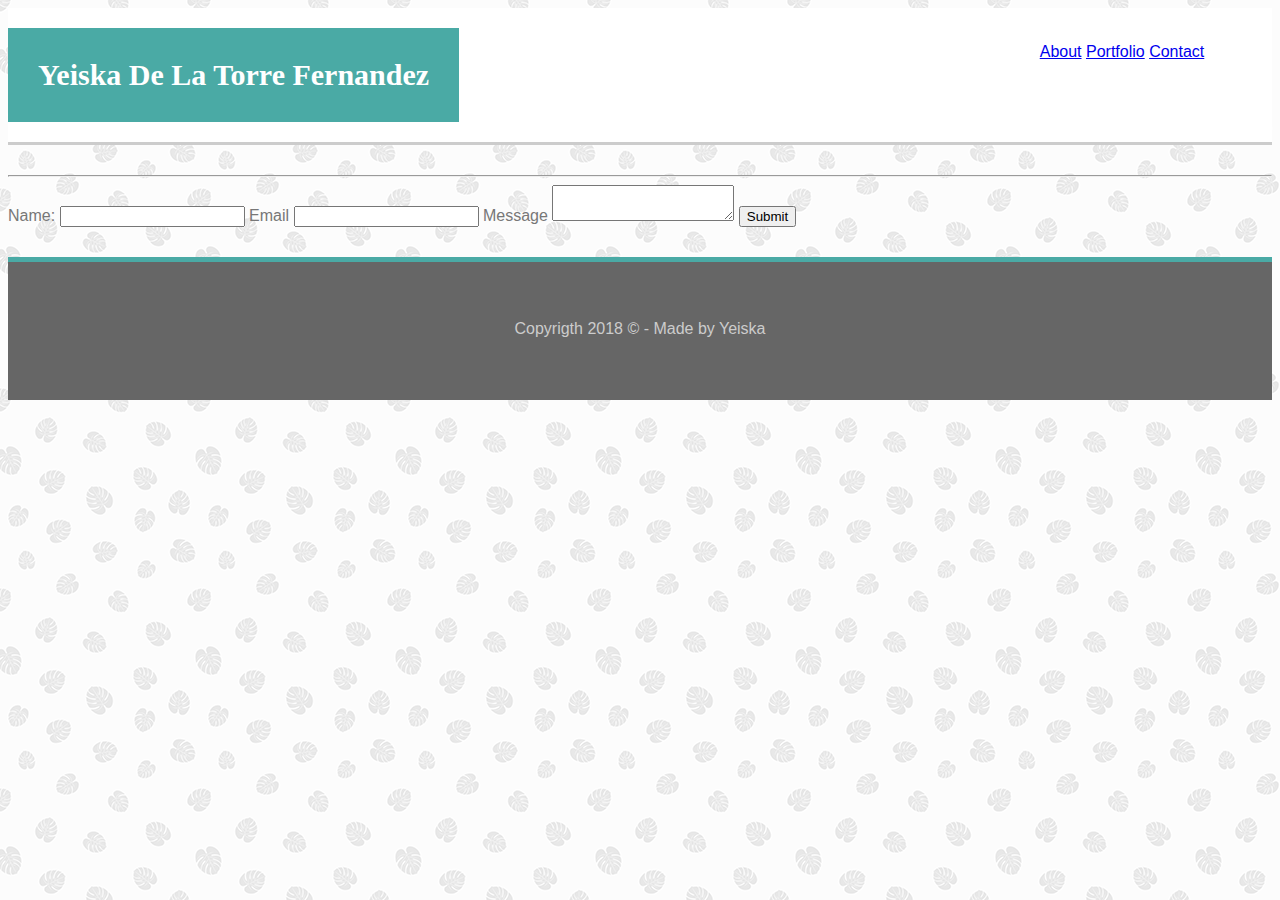
==== contact.html @ 12da2012 "Basic layout styles done" ====
<!DOCTYPE <!DOCTYPE html>
<html>

<head>
    <meta charset="utf-8" />
    <meta http-equiv="X-UA-Compatible" content="IE=edge">
    <title>Contact</title>
    <meta name="viewport" content="width=device-width, initial-scale=1">
    <link rel="stylesheet" type="text/css" media="screen" href="assets/css/style.css" />
</head>

<body>
    <header>
        <h1>Yeiska De La Torre Fernandez</h1>
        <nav>
            <a href="index.html">About</a>
            <a href="portfolio.html">Portfolio</a>
            <a href="contact.html">Contact</a>
        </nav>
    </header>
    <di class="main">
        <div class="container">
            <hr>
            <form>
                <label>Name:</label>
                <input></input>
                <Email:>Email</Email:>
                <input></input>
                <label>Message</label>
                <textarea></textarea>
                <button>Submit</button>
            </form>
        </div>
    </di>
    <div id="bar">
    </div>
    <footer>
        <p class="disclaimer">Copyrigth 2018 &copy; - Made by Yeiska</p>
    </footer>

</body>

</html>
---- assets/css/style.css ----
*{
    box-sizing: border-box;
}
header{
    background-color:white;
    border-bottom: 3px solid #ccc;
    margin-bottom: 30px; 
}

body{
    background: url("../images/palm-leaf.png") repeat;
    font-family: "Arial", "Helvetica Neue", "Helvetica", "sans-serif";
    overflow: auto;
    color: #777777;
}
h1, h2, h3, h4, h5, h6{
    font-family: Georgia, 'Times New Roman', Times, serif;
    color: #4aaaa5;
    font-weight: bold;
}

header h1{
    background: #4aaaa5;
    color:#ffffff; 
    display: inline-block;  
    padding: 30px;
    font-size: 30px; 
}
nav{
    width: 300px;
    float: right;
    margin-top: 35px;
    text-align: center;
}

nav ul li{
    display: inline;
}

nav ul li a{
    color: #333;
    font-size: 18px;
    padding: 5px 15px;
    border-right: 2px solid #4aaaa5;
    text-decoration: none;
}
nav ul li:last-child a{
    border-right: none;
    padding-right: none;
}
.wrapper{
    width: 960px;
    margin: auto;
}

.clearfix{
    display: block;
    clear: both;
}
#left-column, #rigth-column{
    background: white;
    padding: 25px;
    border: 2px solid #ccc;
}

#left-column{
    width: 650px;
    float: left;
}

#left-column h2{
    font-size: 24px;
    padding: 15 0;
    margin-bottom: 20px;
    border-bottom: 2px solid #ccc;
}
#rigth-column{
    width: 270px;
    float: right;
}

#rigth-column h3{
    font-size: 20px;
    padding: 15 0;
    margin-bottom: 20px;
    border-bottom: 2px solid #ccc;
}

#rigth-column ul{
    text-align: center;
}

#rigth-column ul li{
    display: inline-block;
}

#rigth-column ul li img{
    width: 60px;
}
p{
    font-size: 16px;
    line-height: 22px;
    margin-bottom: 20px;
}

.foto{
    float: left;
    margin: 0px 15px 15px 0;
    border: 1px solid #777777;
    width: 150px;
    height: 150px;
}

footer{
    background: #666;
    border-top: 5px solid #4aaaa5;
    color: #ccc;
    text-align: center;
    padding: 40px;
    margin-top: 30px;
}

#fuente{
    width: 200px;
    height: 200px;
    float: left;
}

#pato{
    width: 200px;
    height: 200px;
    clear: both;
    margin-top: 10px;
}

#hover{
    width: 200px;
    height: 200px;
    clear: both;
    margin-top: 10px;
}

#me{
    width: 200px;
    height: 200px;
    float: right;
    margin-top: 10px;
}

#canon{
    width: 200px;
    height: 200px;
    float: right;
}


#bar{
    background-color: #4aaaa5; 
}
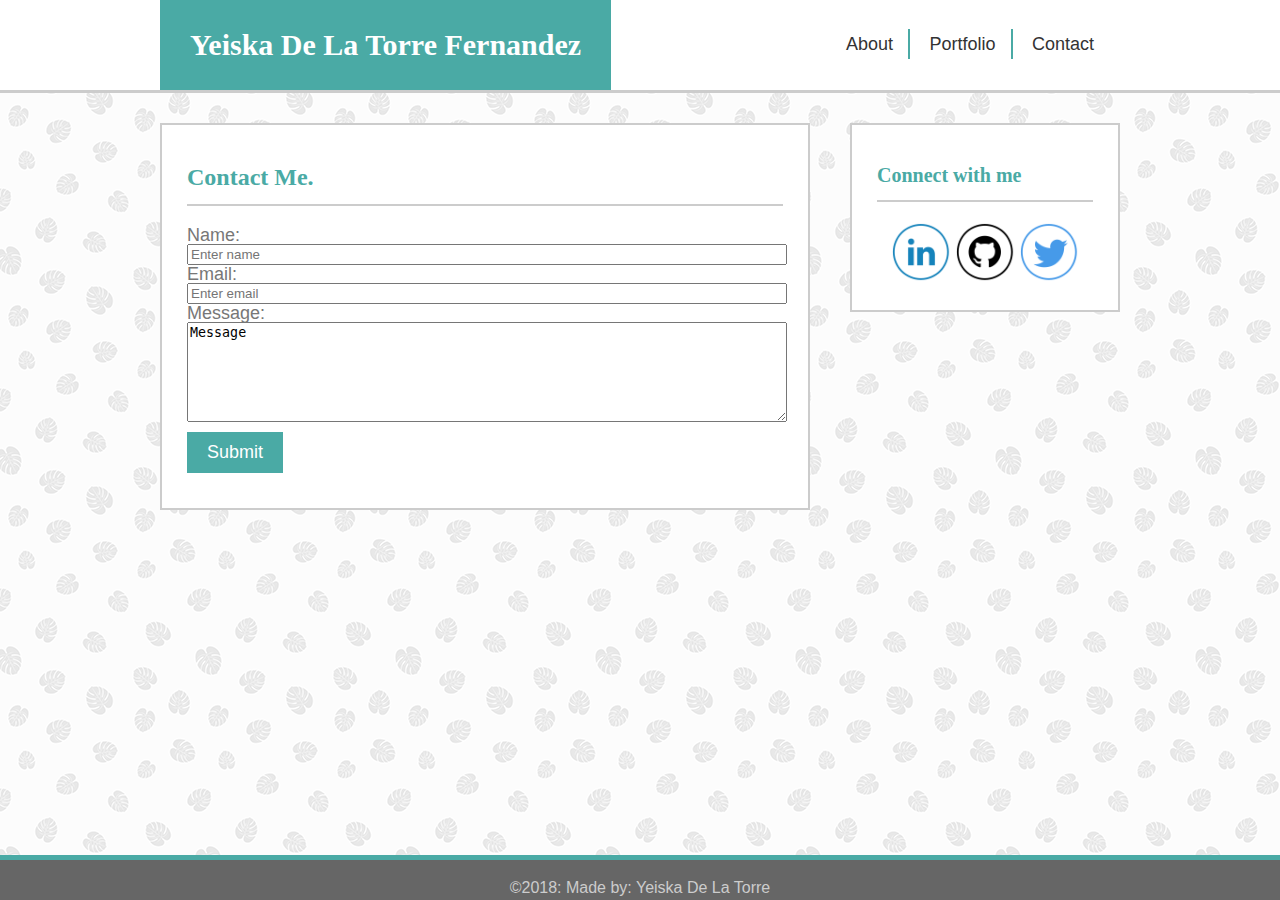
==== commit c2d78c74: "Basic-Portfolio done" ====
--- a/contact.html
+++ b/contact.html
@@ -1,43 +1,72 @@
-<!DOCTYPE <!DOCTYPE html>
-<html>
+<DOCTYPE html>
+    <html>
 
-<head>
-    <meta charset="utf-8" />
-    <meta http-equiv="X-UA-Compatible" content="IE=edge">
-    <title>Contact</title>
-    <meta name="viewport" content="width=device-width, initial-scale=1">
-    <link rel="stylesheet" type="text/css" media="screen" href="assets/css/style.css" />
-</head>
+    <head>
+        <meta charset="utf-8" />
+        <meta http-equiv="X-UA-Compatible" content="IE=edge">
+        <title>Contact</title>
+        <meta name="viewport" content="width=device-width, initial-scale=1">
+        <link rel="stylesheet" type="text/css" media="screen" href="assets/css/reset.css" />
+        <link rel="stylesheet" type="text/css" media="screen" href="assets/css/style.css" />
+    </head>
 
-<body>
-    <header>
-        <h1>Yeiska De La Torre Fernandez</h1>
-        <nav>
-            <a href="index.html">About</a>
-            <a href="portfolio.html">Portfolio</a>
-            <a href="contact.html">Contact</a>
-        </nav>
-    </header>
-    <di class="main">
-        <div class="container">
-            <hr>
-            <form>
-                <label>Name:</label>
-                <input></input>
-                <Email:>Email</Email:>
-                <input></input>
-                <label>Message</label>
-                <textarea></textarea>
-                <button>Submit</button>
-            </form>
+    <body>
+        <header>
+            <div class="wrapper">
+                <h1>Yeiska De La Torre Fernandez</h1>
+                <nav>
+                    <ul>
+                        <li>
+                            <a href="index.html">About</a>
+                        </li>
+                        <li>
+                            <a href="portfolio.html">Portfolio</a>
+                        </li>
+                        <li>
+                            <a href="contact.html">Contact</a>
+                        </li>
+                    </ul>
+                </nav>
+            </div>
+        </header>
+        <div class="wrapper">
+            <section id="left-column">
+                <h2>Contact Me.</h2>
+                <form>
+                    <label for="name">Name:</label>
+                    <input type="text" name="name" id="name" placeholder="Enter name">
+
+                    <label for="email">Email:</label>
+                    <input type="email" name="email" id="email" placeholder="Enter email">
+
+                    <label for="message">Message:</label>
+                    <textarea name="message" id="message">Message</textarea>
+                    <button type="submit">Submit</button>
+                </form>
+            </section>
+            <aside id="rigth-column">
+                <h3>Connect with me</h3>
+                <ul>
+                    <li>
+                        <a href="#" target="_blank"></a>
+                        <img src="assets/images/if_linkedin_313475.png" alt="linkedIn">
+                    </li>
+                    <li>
+                        <a href="#" target="_blank"></a>
+                        <img src="assets/images/if_github_313481.png" alt="GitHub">
+                    </li>
+                    <li>
+                        <a href="#" target="_blank"></a>
+                        <img src="assets/images/if_twitter_313466.png" alt="Twitter">
+                    </li>
+                </ul>
+            </aside>
         </div>
-    </di>
-    <div id="bar">
-    </div>
-    <footer>
-        <p class="disclaimer">Copyrigth 2018 &copy; - Made by Yeiska</p>
-    </footer>
+            <div class="clearfix">
+                <footer>
+                    &copy;2018: Made by: Yeiska De La Torre
+                </footer>
+            </div>
+    </body>
 
-</body>
-
-</html>+    </html>--- a/assets/css/style.css
+++ b/assets/css/style.css
@@ -43,11 +43,24 @@
     padding: 5px 15px;
     border-right: 2px solid #4aaaa5;
     text-decoration: none;
+    transition-duration: .5s;
+    transition-property: all;
+    transition-timing-function: ease-in-out;
 }
 nav ul li:last-child a{
     border-right: none;
     padding-right: none;
 }
+
+nav a:hover {
+    background: #4aaaa5;
+    color: white;
+    
+}
+
+input{
+    width: 600px;
+}
 .wrapper{
     width: 960px;
     margin: auto;
@@ -56,6 +69,32 @@
 .clearfix{
     display: block;
     clear: both;
+    margin-bottom: 130px;
+}
+
+.portfolio{
+    position: relative;
+    background-color: rgba(0,0,0,0.5);
+    margin-bottom: 20px;
+    width: 35%;
+    float: left;
+    height: 150px;
+
+}
+
+.portfolio:nth-of-type(even){
+    position: relative;
+    margin-left: 20px;
+}
+
+.portfolio h4{
+     background: #4aaaa5;
+     color: white;
+     text-align: center;
+     padding: 2px 0;
+     position: absolute;
+     width: 100%;
+     bottom: 3px;
 }
 #left-column, #rigth-column{
     background: white;
@@ -97,10 +136,69 @@
 #rigth-column ul li img{
     width: 60px;
 }
+
+#canon{
+    background: url(../images/100_3376.JPG);
+    background-size: cover;
+    background-repeat: no-repeat;
+}
+
+#me{
+    background: url(../images/100_3387.JPG);
+    background-size: cover;
+    background-repeat: no-repeat;
+}
+
+#view{
+    background: url(../images/20161011_092339.jpg);
+    background-size: cover;
+    background-repeat: no-repeat;
+}
+
+#water{
+    background: url(../images/20170401_164753.jpg);
+    background-size: cover;
+    background-repeat: no-repeat;
+}
+
+#lake{
+    background: url(../images/20170401_165426_001.jpg);
+    background-size: cover;
+    background-repeat: no-repeat;
+}
+
 p{
     font-size: 16px;
     line-height: 22px;
     margin-bottom: 20px;
+}
+
+form label{
+    font-size: 18px;
+    display: block;
+}
+
+form input form textarea{
+    width: 600px;
+    display: block;
+    margin: 5px 0px 20px 0px;
+    border: 2px solid #ccc;
+    padding: 10px;
+    font-size: 16px;
+}
+
+form button{
+    background: #4aaaa5;
+    color: white;
+    padding: 10px 20px;
+    margin: 10px 0px;
+    font-size: 18px;
+    border: none;
+}
+
+textarea{
+    height: 100px;
+    width: 600px;
 }
 
 .foto{
@@ -116,44 +214,10 @@
     border-top: 5px solid #4aaaa5;
     color: #ccc;
     text-align: center;
-    padding: 40px;
-    margin-top: 30px;
-}
-
-#fuente{
-    width: 200px;
-    height: 200px;
-    float: left;
-}
-
-#pato{
-    width: 200px;
-    height: 200px;
-    clear: both;
-    margin-top: 10px;
-}
-
-#hover{
-    width: 200px;
-    height: 200px;
-    clear: both;
-    margin-top: 10px;
-}
-
-#me{
-    width: 200px;
-    height: 200px;
-    float: right;
-    margin-top: 10px;
-}
-
-#canon{
-    width: 200px;
-    height: 200px;
-    float: right;
-}
-
-
-#bar{
-    background-color: #4aaaa5; 
-}
+    padding: 20px;
+    margin-top: 5px;
+    width: 100%;
+    position: fixed;
+    bottom: 0;
+    height: 5px;
+}
